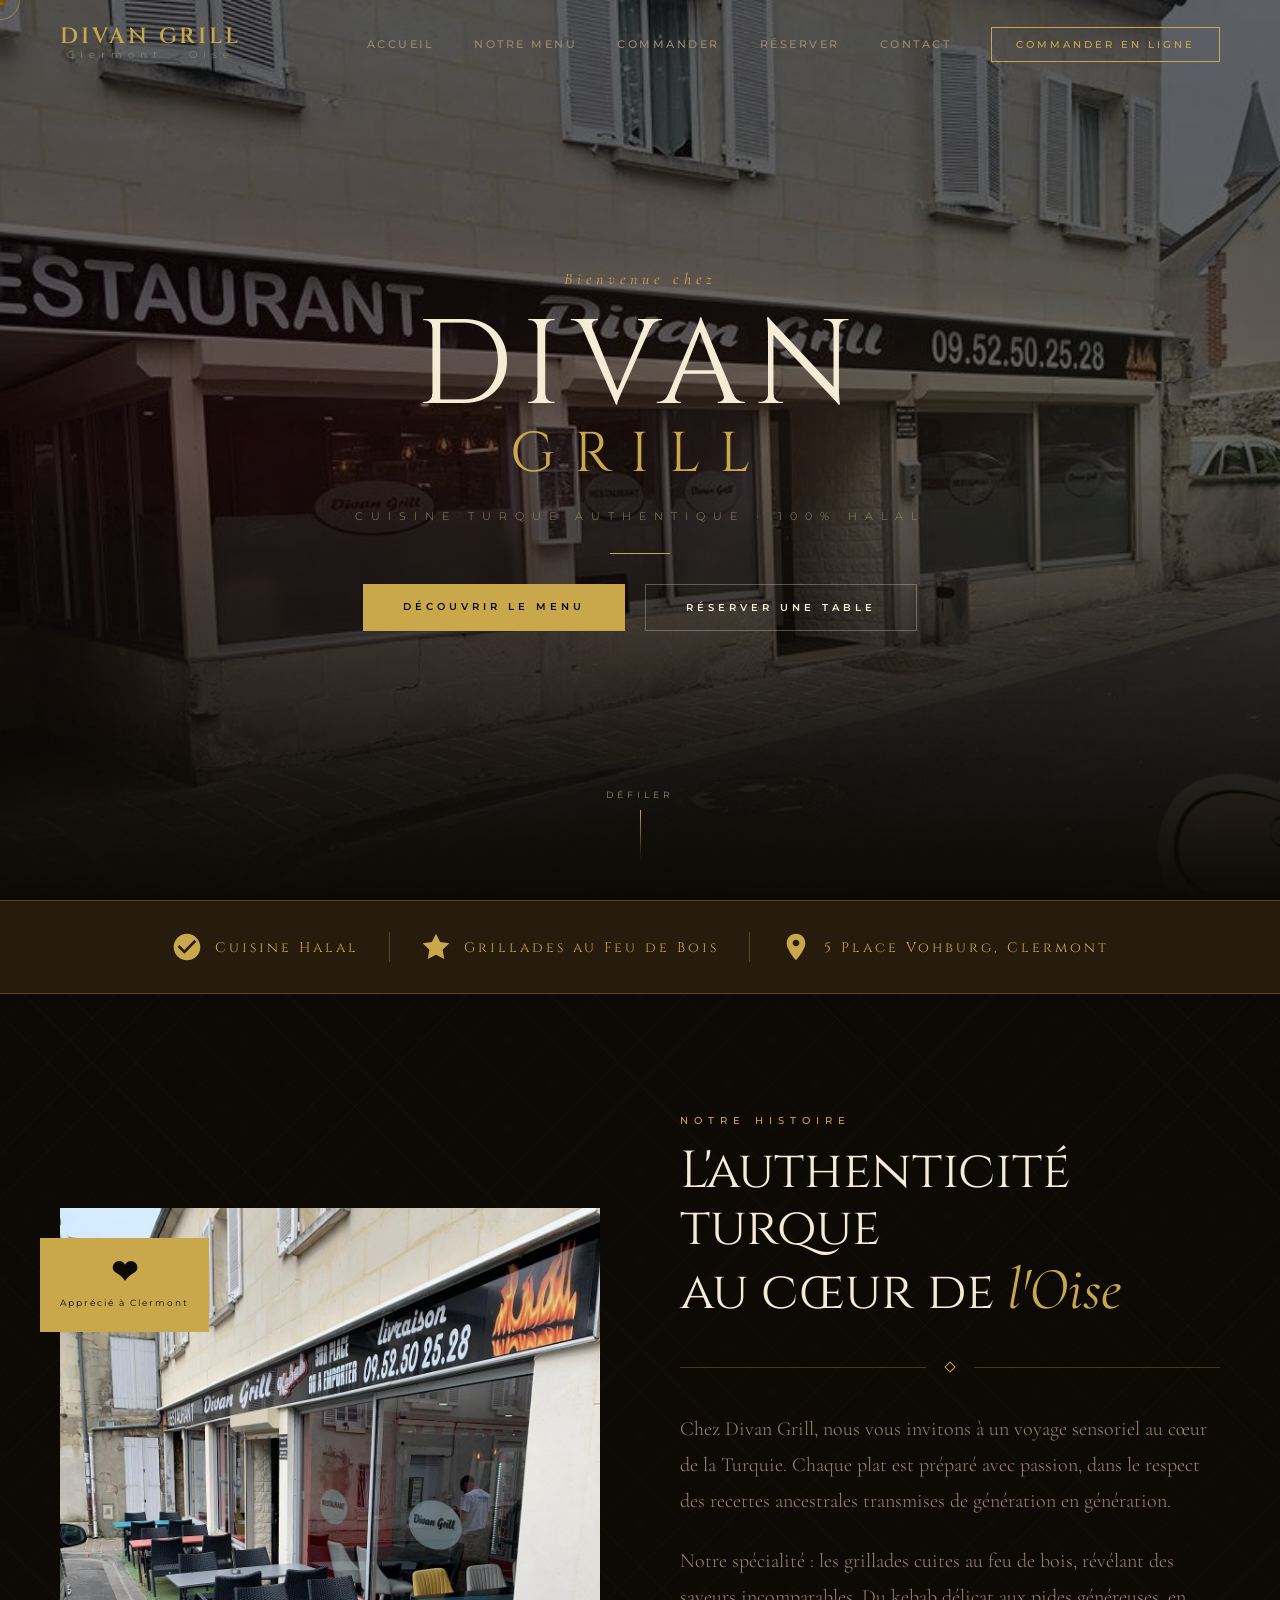
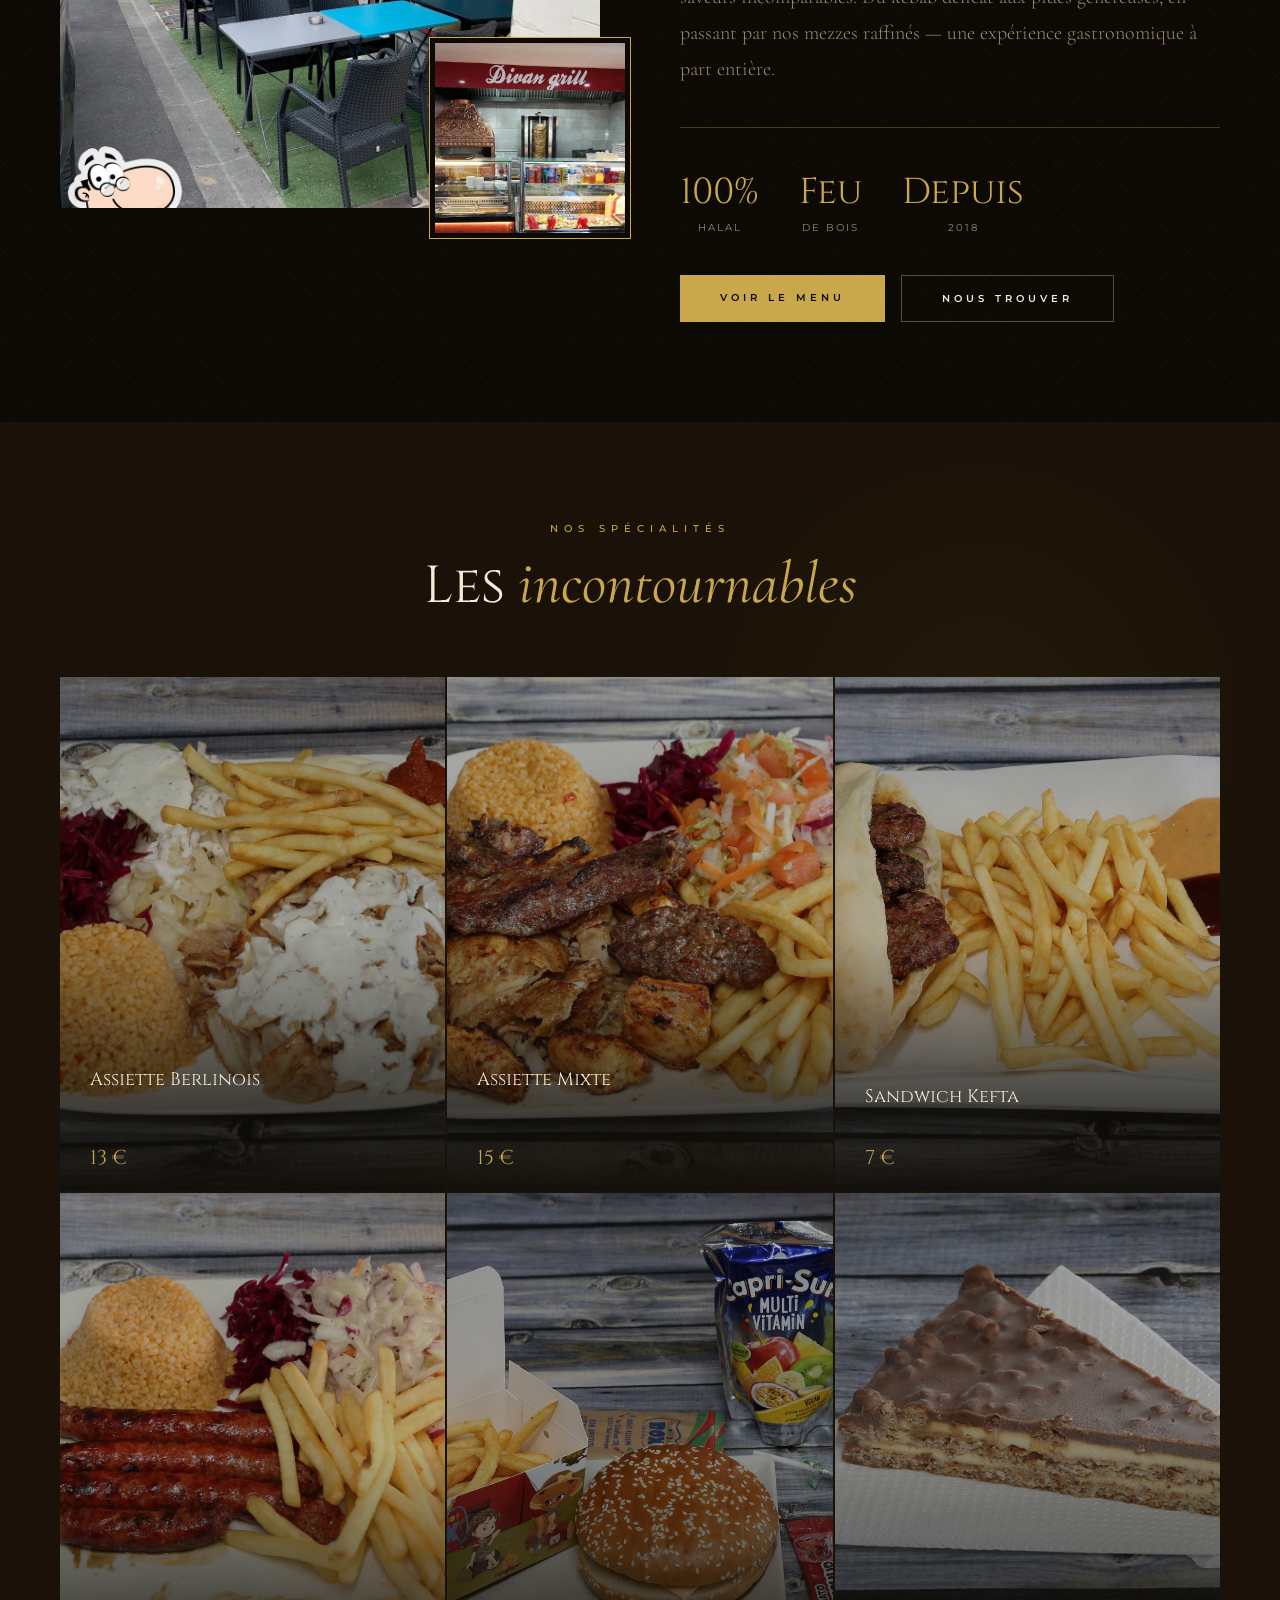
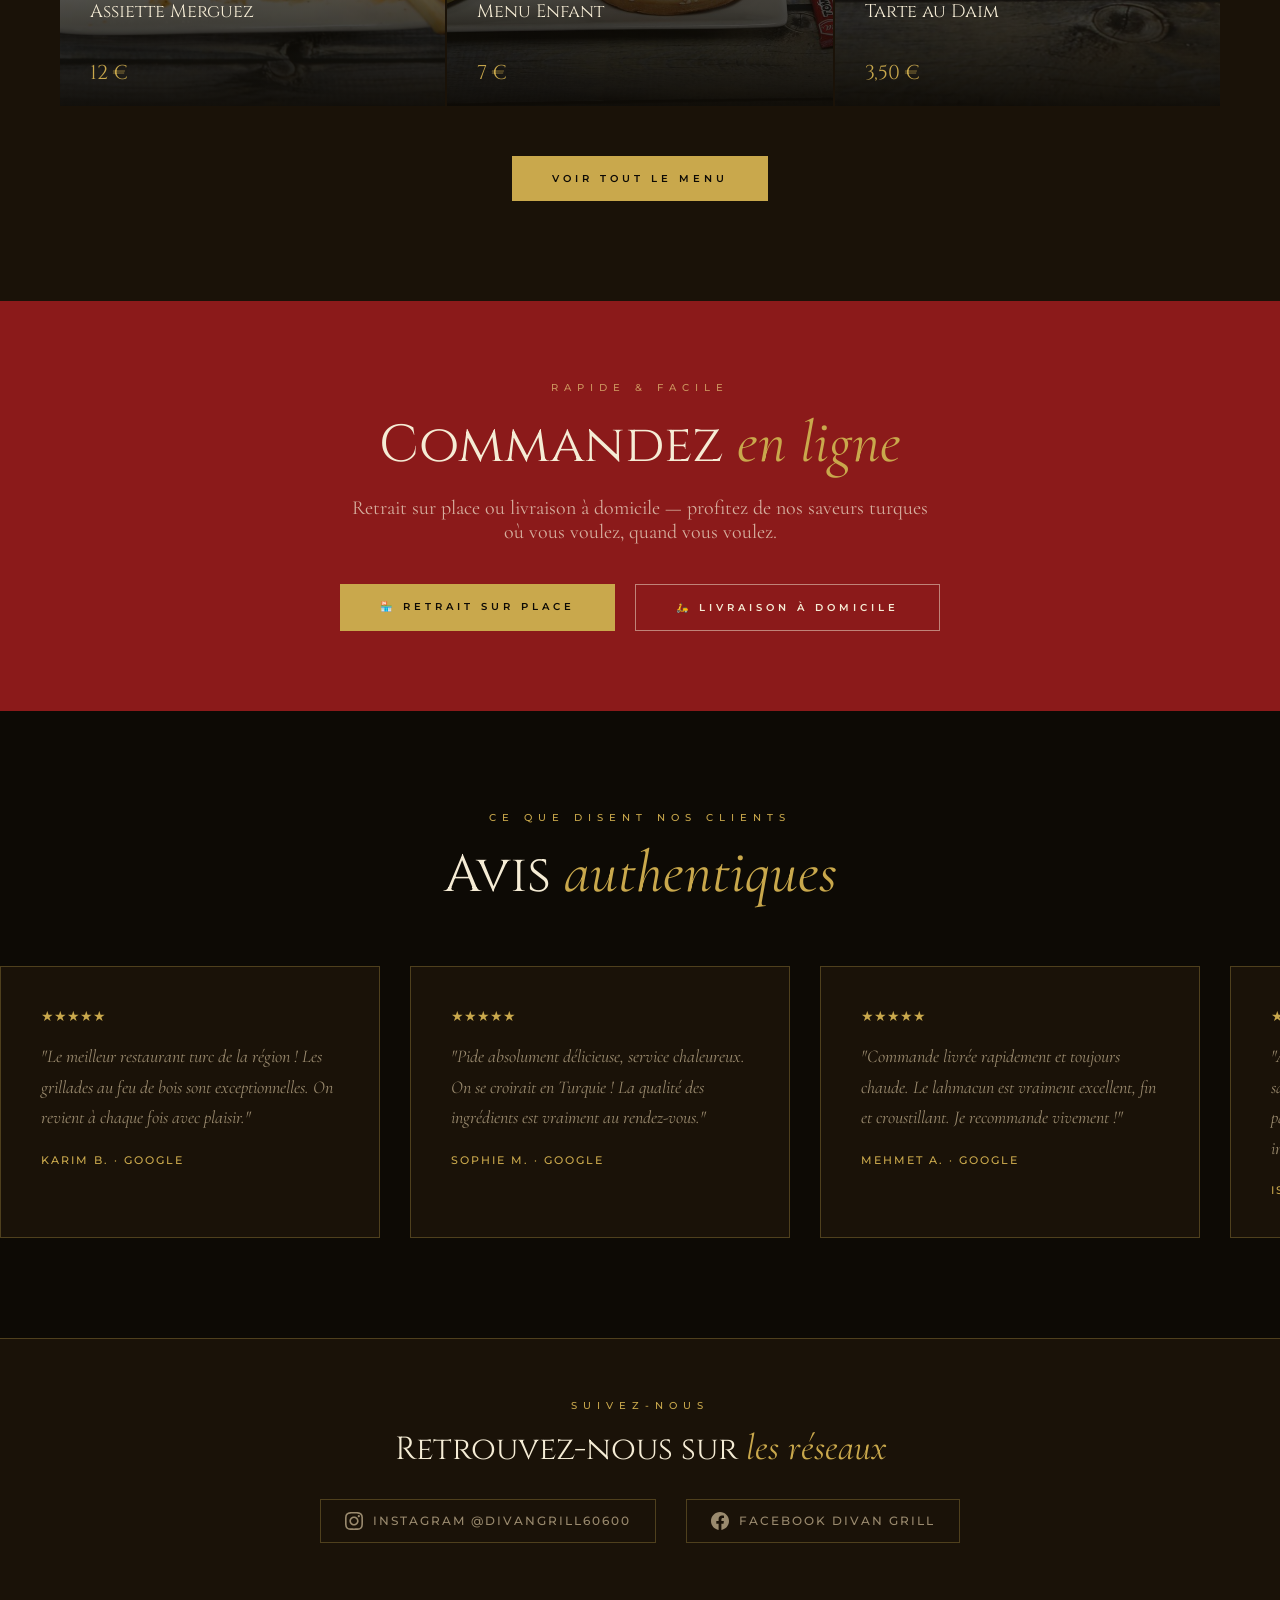
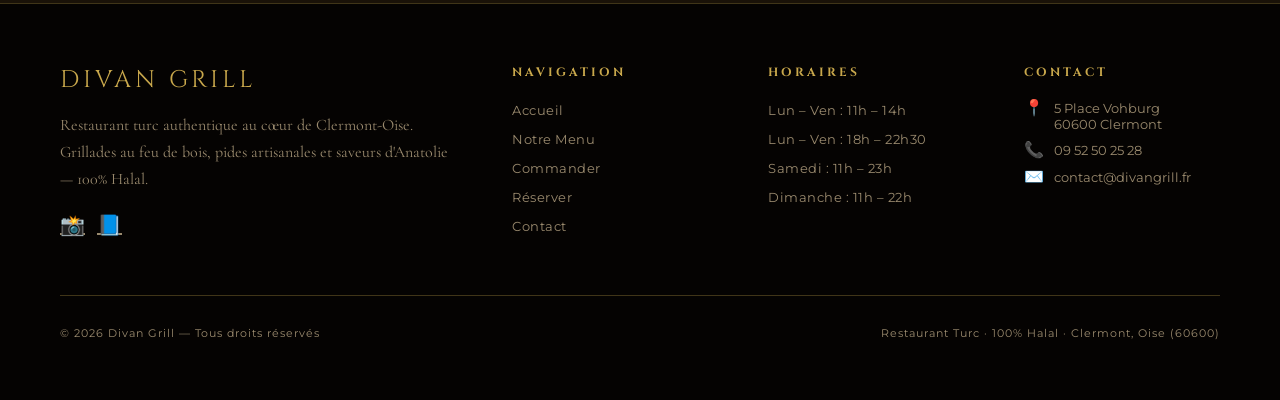
==== index.html @ 0c8ebe2c "Mise a jour site Divan Grill" ====
<!DOCTYPE html>
<html lang="fr">
<head>
  <meta charset="UTF-8">
  <meta name="viewport" content="width=device-width, initial-scale=1.0">
  <title>Divan Grill — Restaurant Turc | Clermont-Oise</title>
  <meta name="description" content="Divan Grill, restaurant turc authentique à Clermont (60600). Grillades au feu de bois, pides, kebabs. Réservation, commande en ligne, livraison et retrait.">
  <link rel="stylesheet" href="css/style.css">
</head>
<body style="overflow:hidden">

<!-- LOADER -->
<div class="loader">
  <div class="loader-logo">DIVAN GRILL</div>
  <div class="loader-line"></div>
</div>

<!-- CURSOR -->
<div class="cursor"></div>
<div class="cursor-follower"></div>

<!-- BACKDROP -->
<div class="overlay-backdrop"></div>

<!-- MOBILE NAV -->
<div class="mobile-nav">
  <button class="mobile-nav-close">✕</button>
  <a href="index.html">Accueil</a>
  <a href="menu.html">Menu</a>
  <a href="commander.html">Commander</a>
  <a href="reservation.html">Réserver</a>
  <a href="contact.html">Contact</a>
</div>

<!-- NAVIGATION -->
<nav>
  <a href="index.html" class="nav-logo">
    DIVAN GRILL
    <span>Clermont · Oise</span>
  </a>
  <ul class="nav-links">
    <li><a href="index.html">Accueil</a></li>
    <li><a href="menu.html">Notre Menu</a></li>
    <li><a href="commander.html">Commander</a></li>
    <li><a href="reservation.html">Réserver</a></li>
    <li><a href="contact.html">Contact</a></li>
    <li><a href="commander.html" class="nav-cta">Commander en ligne</a></li>
  </ul>
  <button class="hamburger" aria-label="Menu">
    <span></span><span></span><span></span>
  </button>
</nav>

<!-- HERO -->
<section class="hero">
  <div class="hero-bg"></div>
  <div class="hero-pattern"></div>
  <div class="hero-overlay"></div>
  
  <div class="hero-content">
    <p class="hero-tagline">Bienvenue chez</p>
    <h1 class="hero-title">
      DIVAN
      <span>GRILL</span>
    </h1>
    <p class="hero-subtitle">Cuisine Turque Authentique · 100% Halal</p>
    <div class="hero-divider"></div>
    <div class="hero-buttons">
      <a href="menu.html" class="btn-primary">Découvrir le menu</a>
      <a href="reservation.html" class="btn-secondary">Réserver une table</a>
    </div>
  </div>
  
  <div class="hero-scroll">
    <span>Défiler</span>
    <div class="scroll-line"></div>
  </div>
</section>

<!-- HALAL BANNER -->
<div class="halal-banner">
  <div class="halal-badge">
    <svg viewBox="0 0 24 24" xmlns="http://www.w3.org/2000/svg">
      <path d="M12 2C6.48 2 2 6.48 2 12s4.48 10 10 10 10-4.48 10-10S17.52 2 12 2zm-2 15l-5-5 1.41-1.41L10 14.17l7.59-7.59L19 8l-9 9z"/>
    </svg>
    Cuisine Halal
  </div>
  <div style="width:1px;height:30px;background:rgba(201,168,76,0.3)"></div>
  <div class="halal-badge">
    <svg viewBox="0 0 24 24"><path d="M12 2l3.09 6.26L22 9.27l-5 4.87 1.18 6.88L12 17.77l-6.18 3.25L7 14.14 2 9.27l6.91-1.01L12 2z"/></svg>
    Grillades au Feu de Bois
  </div>
  <div style="width:1px;height:30px;background:rgba(201,168,76,0.3)"></div>
  <div class="halal-badge">
    <svg viewBox="0 0 24 24"><path d="M12 2C8.13 2 5 5.13 5 9c0 5.25 7 13 7 13s7-7.75 7-13c0-3.87-3.13-7-7-7zm0 9.5c-1.38 0-2.5-1.12-2.5-2.5s1.12-2.5 2.5-2.5 2.5 1.12 2.5 2.5-1.12 2.5-2.5 2.5z"/></svg>
    5 Place Vohburg, Clermont
  </div>
</div>

<!-- ABOUT -->
<section class="pattern-bg" style="padding: 100px 60px;">
  <div class="about-section">
    <div class="about-image-wrap fade-up">
      <img
        src="images/divan-grill-pj2-terrasse-cropped.jpg"
        alt="Terrasse et façade du Divan Grill"
        class="about-img"
      >
      <img
        src="images/divan-grill-pj3-interieur-cropped.jpg"
        alt="Intérieur du Divan Grill"
        class="about-img-accent"
      >
      <div class="about-badge">
        <strong>❤</strong>
        <small>Apprécié à Clermont</small>
      </div>
    </div>
    
    <div class="about-text fade-up">
      <div class="section-label">Notre histoire</div>
      <h2 class="section-title">
        L'authenticité turque<br>au cœur de <em>l'Oise</em>
      </h2>
      
      <div class="divider">
        <div class="divider-line"></div>
        <div class="divider-diamond"></div>
        <div class="divider-line"></div>
      </div>
      
      <p>Chez Divan Grill, nous vous invitons à un voyage sensoriel au cœur de la Turquie. Chaque plat est préparé avec passion, dans le respect des recettes ancestrales transmises de génération en génération.</p>
      
      <p>Notre spécialité : les grillades cuites au feu de bois, révélant des saveurs incomparables. Du kebab délicat aux pides généreuses, en passant par nos mezzes raffinés — une expérience gastronomique à part entière.</p>
      
      <div class="about-stats">
        <div class="stat-item">
          <span class="stat-number">100%</span>
          <span class="stat-label">Halal</span>
        </div>
        <div class="stat-item">
          <span class="stat-number">Feu</span>
          <span class="stat-label">de Bois</span>
        </div>
        <div class="stat-item">
          <span class="stat-number">Depuis</span>
          <span class="stat-label">2018</span>
        </div>
      </div>
      
      <div style="margin-top:40px;display:flex;gap:16px;flex-wrap:wrap;">
        <a href="menu.html" class="btn-primary">Voir le menu</a>
        <a href="contact.html" class="btn-secondary">Nous trouver</a>
      </div>
    </div>
  </div>
</section>

<!-- FEATURED DISHES -->
<section class="featured-section">
  <div class="featured-header fade-up">
    <div class="section-label">Nos spécialités</div>
    <h2 class="section-title">Les <em>incontournables</em></h2>
  </div>
  
    <div class="dishes-grid">
    <div class="dish-card fade-up">
      <img src="images/assiette_berlinois.jpeg" alt="Assiette Berlinois">
      <div class="dish-card-overlay"><div class="dish-card-info">
        <div class="dish-name">Assiette Berlinois</div>
        <div class="dish-desc">Kebab, chou blanc/rouge, concombre, feta, sauce maison, frites, boulgour</div>
        <div class="dish-price">13 €</div>
      </div></div>
    </div>
    <div class="dish-card fade-up">
      <img src="images/assiette_mixte.jpeg" alt="Assiette Mixte">
      <div class="dish-card-overlay"><div class="dish-card-info">
        <div class="dish-name">Assiette Mixte</div>
        <div class="dish-desc">Brochette de poulet, côtelette, kefta, kebab, frites, boulgour, crudités</div>
        <div class="dish-price">15 €</div>
      </div></div>
    </div>
    <div class="dish-card fade-up">
      <img src="images/sandwich_kefta.jpeg" alt="Sandwich Kefta">
      <div class="dish-card-overlay"><div class="dish-card-info">
        <div class="dish-name">Sandwich Kefta</div>
        <div class="dish-desc">Kefta grillée, salade, tomate, oignons</div>
        <div class="dish-price">7 €</div>
      </div></div>
    </div>
    <div class="dish-card fade-up">
      <img src="images/assiette_merguez.jpeg" alt="Assiette Merguez">
      <div class="dish-card-overlay"><div class="dish-card-info">
        <div class="dish-name">Assiette Merguez</div>
        <div class="dish-desc">Merguez grillées, frites, boulgour, crudités</div>
        <div class="dish-price">12 €</div>
      </div></div>
    </div>
    <div class="dish-card fade-up">
      <img src="images/menu_enfant_burger_frite.jpeg" alt="Menu Enfant">
      <div class="dish-card-overlay"><div class="dish-card-info">
        <div class="dish-name">Menu Enfant</div>
        <div class="dish-desc">Burger + frites + Capri-Sun + surprise jouet</div>
        <div class="dish-price">7 €</div>
      </div></div>
    </div>
    <div class="dish-card fade-up">
      <img src="images/dessert_tarte_au_daim.jpeg" alt="Tarte au Daim">
      <div class="dish-card-overlay"><div class="dish-card-info">
        <div class="dish-name">Tarte au Daim</div>
        <div class="dish-desc">Tarte croustillante aux éclats de Daim</div>
        <div class="dish-price">3,50 €</div>
      </div></div>
    </div>
  </div>
  
  <div style="text-align:center;margin-top:50px;" class="fade-up">
    <a href="menu.html" class="btn-primary">Voir tout le menu</a>
  </div>
</section>

<!-- CTA COMMANDER -->
<section class="cta-section">
  <div class="section-label" style="color:rgba(232,200,122,0.7)">Rapide & Facile</div>
  <h2 class="section-title">Commandez <em>en ligne</em></h2>
  <p>Retrait sur place ou livraison à domicile — profitez de nos saveurs turques où vous voulez, quand vous voulez.</p>
  <div style="display:flex;gap:20px;justify-content:center;flex-wrap:wrap;position:relative;">
    <a href="commander.html?type=retrait" class="btn-primary">🏪 Retrait sur place</a>
    <a href="commander.html?type=livraison" class="btn-secondary" style="border-color:rgba(245,236,213,0.5)">🛵 Livraison à domicile</a>
  </div>
</section>

<!-- TESTIMONIALS -->
<section class="testimonials-section">
  <div class="testimonials-header fade-up">
    <div class="section-label">Ce que disent nos clients</div>
    <h2 class="section-title">Avis <em>authentiques</em></h2>
  </div>
  
  <div style="overflow:hidden;margin:0 -60px;">
    <div class="testimonials-track">
      <!-- 8 testimonials + duplicated for infinite loop -->
      <div class="testimonial-card">
        <div class="testimonial-stars">★★★★★</div>
        <p class="testimonial-text">"Le meilleur restaurant turc de la région ! Les grillades au feu de bois sont exceptionnelles. On revient à chaque fois avec plaisir."</p>
        <div class="testimonial-author">Karim B. · Google</div>
      </div>
      <div class="testimonial-card">
        <div class="testimonial-stars">★★★★★</div>
        <p class="testimonial-text">"Pide absolument délicieuse, service chaleureux. On se croirait en Turquie ! La qualité des ingrédients est vraiment au rendez-vous."</p>
        <div class="testimonial-author">Sophie M. · Google</div>
      </div>
      <div class="testimonial-card">
        <div class="testimonial-stars">★★★★★</div>
        <p class="testimonial-text">"Commande livrée rapidement et toujours chaude. Le lahmacun est vraiment excellent, fin et croustillant. Je recommande vivement !"</p>
        <div class="testimonial-author">Mehmet A. · Google</div>
      </div>
      <div class="testimonial-card">
        <div class="testimonial-stars">★★★★★</div>
        <p class="testimonial-text">"Ambiance chaleureuse, équipe souriante et plats savoureux. Le mezze plateau est parfait pour partager en famille. Une adresse incontournable."</p>
        <div class="testimonial-author">Isabelle R. · Google</div>
      </div>
      <div class="testimonial-card">
        <div class="testimonial-stars">★★★★★</div>
        <p class="testimonial-text">"Halal certifié et délicieux. Les brochettes d'agneau fondent en bouche. Le personnel est très professionnel et attentionné."</p>
        <div class="testimonial-author">Yusuf K. · Google</div>
      </div>
      <div class="testimonial-card">
        <div class="testimonial-stars">★★★★★</div>
        <p class="testimonial-text">"La meilleure cuisine turque que j'ai goûtée en dehors d'Istanbul. Les saveurs sont vraiment authentiques. Merci à toute l'équipe !"</p>
        <div class="testimonial-author">Thomas D. · Google</div>
      </div>
      <!-- Duplicate for infinite scroll -->
      <div class="testimonial-card">
        <div class="testimonial-stars">★★★★★</div>
        <p class="testimonial-text">"Le meilleur restaurant turc de la région ! Les grillades au feu de bois sont exceptionnelles. On revient à chaque fois avec plaisir."</p>
        <div class="testimonial-author">Karim B. · Google</div>
      </div>
      <div class="testimonial-card">
        <div class="testimonial-stars">★★★★★</div>
        <p class="testimonial-text">"Pide absolument délicieuse, service chaleureux. On se croirait en Turquie ! La qualité des ingrédients est vraiment au rendez-vous."</p>
        <div class="testimonial-author">Sophie M. · Google</div>
      </div>
      <div class="testimonial-card">
        <div class="testimonial-stars">★★★★★</div>
        <p class="testimonial-text">"Commande livrée rapidement et toujours chaude. Le lahmacun est vraiment excellent, fin et croustillant. Je recommande vivement !"</p>
        <div class="testimonial-author">Mehmet A. · Google</div>
      </div>
      <div class="testimonial-card">
        <div class="testimonial-stars">★★★★★</div>
        <p class="testimonial-text">"Ambiance chaleureuse, équipe souriante et plats savoureux. Le mezze plateau est parfait pour partager en famille. Une adresse incontournable."</p>
        <div class="testimonial-author">Isabelle R. · Google</div>
      </div>
      <div class="testimonial-card">
        <div class="testimonial-stars">★★★★★</div>
        <p class="testimonial-text">"Halal certifié et délicieux. Les brochettes d'agneau fondent en bouche. Le personnel est très professionnel et attentionné."</p>
        <div class="testimonial-author">Yusuf K. · Google</div>
      </div>
      <div class="testimonial-card">
        <div class="testimonial-stars">★★★★★</div>
        <p class="testimonial-text">"La meilleure cuisine turque que j'ai goûtée en dehors d'Istanbul. Les saveurs sont vraiment authentiques. Merci à toute l'équipe !"</p>
        <div class="testimonial-author">Thomas D. · Google</div>
      </div>
    </div>
  </div>
</section>

<!-- SOCIAL SECTION -->
<section class="social-section">
  <div class="section-label">Suivez-nous</div>
  <h2 class="section-title" style="font-size:32px;">Retrouvez-nous sur <em>les réseaux</em></h2>
  <div class="social-links">
    <a href="https://www.instagram.com/divangrill60600/" target="_blank" class="social-link">
      <svg viewBox="0 0 24 24" fill="currentColor"><path d="M12 2.163c3.204 0 3.584.012 4.85.07 3.252.148 4.771 1.691 4.919 4.919.058 1.265.069 1.645.069 4.849 0 3.205-.012 3.584-.069 4.849-.149 3.225-1.664 4.771-4.919 4.919-1.266.058-1.644.07-4.85.07-3.204 0-3.584-.012-4.849-.07-3.26-.149-4.771-1.699-4.919-4.92-.058-1.265-.07-1.644-.07-4.849 0-3.204.013-3.583.07-4.849.149-3.227 1.664-4.771 4.919-4.919 1.266-.057 1.645-.069 4.849-.069zm0-2.163c-3.259 0-3.667.014-4.947.072-4.358.2-6.78 2.618-6.98 6.98-.059 1.281-.073 1.689-.073 4.948 0 3.259.014 3.668.072 4.948.2 4.358 2.618 6.78 6.98 6.98 1.281.058 1.689.072 4.948.072 3.259 0 3.668-.014 4.948-.072 4.354-.2 6.782-2.618 6.979-6.98.059-1.28.073-1.689.073-4.948 0-3.259-.014-3.667-.072-4.947-.196-4.354-2.617-6.78-6.979-6.98-1.281-.059-1.69-.073-4.949-.073zm0 5.838c-3.403 0-6.162 2.759-6.162 6.162s2.759 6.163 6.162 6.163 6.162-2.759 6.162-6.163c0-3.403-2.759-6.162-6.162-6.162zm0 10.162c-2.209 0-4-1.79-4-4 0-2.209 1.791-4 4-4s4 1.791 4 4c0 2.21-1.791 4-4 4zm6.406-11.845c-.796 0-1.441.645-1.441 1.44s.645 1.44 1.441 1.44c.795 0 1.439-.645 1.439-1.44s-.644-1.44-1.439-1.44z"/></svg>
      Instagram @divangrill60600
    </a>
    <a href="https://www.facebook.com/p/Divan-grill-100063733593650/" target="_blank" class="social-link">
      <svg viewBox="0 0 24 24" fill="currentColor"><path d="M24 12.073c0-6.627-5.373-12-12-12s-12 5.373-12 12c0 5.99 4.388 10.954 10.125 11.854v-8.385H7.078v-3.47h3.047V9.43c0-3.007 1.792-4.669 4.533-4.669 1.312 0 2.686.235 2.686.235v2.953H15.83c-1.491 0-1.956.925-1.956 1.874v2.25h3.328l-.532 3.47h-2.796v8.385C19.612 23.027 24 18.062 24 12.073z"/></svg>
      Facebook Divan Grill
    </a>
  </div>
</section>

<!-- FOOTER -->
<footer>
  <div class="footer-grid">
    <div>
      <span class="footer-logo">DIVAN GRILL</span>
      <p class="footer-desc">Restaurant turc authentique au cœur de Clermont-Oise. Grillades au feu de bois, pides artisanales et saveurs d'Anatolie — 100% Halal.</p>
      <div style="display:flex;gap:12px;margin-top:16px;">
        <a href="https://www.instagram.com/divangrill60600/" target="_blank" style="color:var(--text-muted);font-size:20px;transition:color 0.3s;" onmouseover="this.style.color='var(--gold)'" onmouseout="this.style.color='var(--text-muted)'">📸</a>
        <a href="https://www.facebook.com/p/Divan-grill-100063733593650/" target="_blank" style="color:var(--text-muted);font-size:20px;transition:color 0.3s;" onmouseover="this.style.color='var(--gold)'" onmouseout="this.style.color='var(--text-muted)'">📘</a>
      </div>
    </div>
    
    <div class="footer-col">
      <h4>Navigation</h4>
      <ul>
        <li><a href="index.html">Accueil</a></li>
        <li><a href="menu.html">Notre Menu</a></li>
        <li><a href="commander.html">Commander</a></li>
        <li><a href="reservation.html">Réserver</a></li>
        <li><a href="contact.html">Contact</a></li>
      </ul>
    </div>
    
    <div class="footer-col">
      <h4>Horaires</h4>
      <ul>
        <li><a>Lun – Ven : 11h – 14h</a></li>
        <li><a>Lun – Ven : 18h – 22h30</a></li>
        <li><a>Samedi : 11h – 23h</a></li>
        <li><a>Dimanche : 11h – 22h</a></li>
      </ul>
    </div>
    
    <div class="footer-col">
      <h4>Contact</h4>
      <div class="footer-info-item">
        <span>📍</span>
        5 Place Vohburg<br>60600 Clermont
      </div>
      <div class="footer-info-item">
        <span>📞</span>
        <a href="tel:+33952502528" style="color:inherit;text-decoration:none;">09 52 50 25 28</a>
      </div>
      <div class="footer-info-item">
        <span>✉️</span>
        <a href="mailto:contact@divangrill.fr" style="color:inherit;text-decoration:none;">contact@divangrill.fr</a>
      </div>
    </div>
  </div>
  
  <div class="footer-bottom">
    <p>© 2026 Divan Grill — Tous droits réservés</p>
    <p>Restaurant Turc · 100% Halal · Clermont, Oise (60600)</p>
  </div>
</footer>

<script src="js/main.js"></script>
</body>
</html>
---- css/style.css ----
@import url('https://fonts.googleapis.com/css2?family=Cormorant+Garamond:ital,wght@0,300;0,400;0,500;0,600;0,700;1,300;1,400;1,600&family=Cinzel:wght@400;500;600;700&family=Montserrat:wght@300;400;500;600&display=swap');

:root {
  --gold: #C9A84C;
  --gold-light: #E8C87A;
  --gold-dark: #8B6914;
  --dark: #0D0A05;
  --dark-2: #1A1208;
  --dark-3: #261B0C;
  --cream: #F5ECD5;
  --cream-2: #EAD9BB;
  --red-turkish: #8B1A1A;
  --text-light: #F0E6CC;
  --text-muted: #9A8A6E;
  --border-gold: rgba(201, 168, 76, 0.3);
}

*, *::before, *::after {
  margin: 0;
  padding: 0;
  box-sizing: border-box;
}

html {
  scroll-behavior: smooth;
}

body {
  font-family: 'Montserrat', sans-serif;
  background-color: var(--dark);
  color: var(--text-light);
  overflow-x: hidden;
  cursor: none;
}

/* Custom Cursor */
.cursor {
  position: fixed;
  width: 12px;
  height: 12px;
  background: var(--gold);
  border-radius: 50%;
  pointer-events: none;
  z-index: 10000;
  transform: translate(-50%, -50%);
  transition: transform 0.1s ease;
  mix-blend-mode: difference;
}

.cursor-follower {
  position: fixed;
  width: 40px;
  height: 40px;
  border: 1px solid var(--gold);
  border-radius: 50%;
  pointer-events: none;
  z-index: 9999;
  transform: translate(-50%, -50%);
  transition: all 0.15s ease;
  opacity: 0.6;
}

/* Scrollbar */
::-webkit-scrollbar { width: 4px; }
::-webkit-scrollbar-track { background: var(--dark); }
::-webkit-scrollbar-thumb { background: var(--gold-dark); }

/* ============ NAVIGATION ============ */
nav {
  position: fixed;
  top: 0;
  left: 0;
  right: 0;
  z-index: 1000;
  padding: 0 60px;
  height: 85px;
  display: flex;
  align-items: center;
  justify-content: space-between;
  transition: all 0.4s ease;
}

nav.scrolled {
  background: rgba(13, 10, 5, 0.97);
  backdrop-filter: blur(20px);
  border-bottom: 1px solid var(--border-gold);
  height: 65px;
}

.nav-logo {
  font-family: 'Cinzel', serif;
  font-size: 22px;
  font-weight: 600;
  color: var(--gold);
  text-decoration: none;
  letter-spacing: 3px;
  display: flex;
  flex-direction: column;
  align-items: center;
  line-height: 1;
}

.nav-logo span {
  font-size: 10px;
  font-family: 'Montserrat', sans-serif;
  font-weight: 300;
  letter-spacing: 6px;
  color: var(--text-muted);
  margin-top: 2px;
}

.nav-links {
  display: flex;
  align-items: center;
  gap: 40px;
  list-style: none;
}

.nav-links a {
  font-family: 'Montserrat', sans-serif;
  font-size: 11px;
  font-weight: 500;
  letter-spacing: 2.5px;
  text-transform: uppercase;
  color: var(--text-muted);
  text-decoration: none;
  transition: color 0.3s;
  position: relative;
}

.nav-links a::after {
  content: '';
  position: absolute;
  bottom: -4px;
  left: 0;
  width: 0;
  height: 1px;
  background: var(--gold);
  transition: width 0.3s ease;
}

.nav-links a:hover {
  color: var(--gold);
}

.nav-links a:hover::after {
  width: 100%;
}

.nav-cta {
  background: transparent;
  border: 1px solid var(--gold);
  color: var(--gold) !important;
  padding: 10px 24px;
  font-size: 10px !important;
  letter-spacing: 3px !important;
  text-transform: uppercase;
  cursor: pointer;
  transition: all 0.3s ease !important;
  text-decoration: none;
}

.nav-cta:hover {
  background: var(--gold) !important;
  color: var(--dark) !important;
}

.nav-cta::after { display: none !important; }

.hamburger {
  display: none;
  flex-direction: column;
  gap: 5px;
  cursor: pointer;
  background: none;
  border: none;
}

.hamburger span {
  width: 28px;
  height: 1px;
  background: var(--gold);
  transition: all 0.3s;
}

/* ============ HERO ============ */
.hero {
  position: relative;
  height: 100vh;
  display: flex;
  align-items: center;
  justify-content: center;
  overflow: hidden;
}

.hero-bg {
  position: absolute;
  inset: 0;
  background: url('../images/divan-grill-pj1-hero-cropped.jpg') center/cover;
  transform: scale(1.1);
  animation: heroZoom 12s ease-out forwards;
  filter: brightness(0.4) saturate(0.8);
}

.hero-pattern {
  position: absolute;
  inset: 0;
  background-image: 
    radial-gradient(ellipse at 20% 50%, rgba(139, 26, 26, 0.15) 0%, transparent 60%),
    radial-gradient(ellipse at 80% 50%, rgba(201, 168, 76, 0.08) 0%, transparent 60%);
}

.hero-overlay {
  position: absolute;
  inset: 0;
  background: linear-gradient(to bottom, transparent 50%, var(--dark) 100%);
}

@keyframes heroZoom {
  from { transform: scale(1.1); }
  to { transform: scale(1); }
}

.hero-content {
  position: relative;
  text-align: center;
  z-index: 2;
  padding: 0 20px;
}

.hero-tagline {
  font-family: 'Cormorant Garamond', serif;
  font-style: italic;
  font-size: 16px;
  letter-spacing: 5px;
  color: var(--gold);
  margin-bottom: 24px;
  opacity: 0;
  animation: fadeUp 0.8s ease 0.5s forwards;
}

.hero-title {
  font-family: 'Cinzel', serif;
  font-size: clamp(56px, 10vw, 120px);
  font-weight: 400;
  line-height: 0.9;
  color: var(--cream);
  letter-spacing: 10px;
  text-transform: uppercase;
  opacity: 0;
  animation: fadeUp 0.8s ease 0.8s forwards;
}

.hero-title span {
  display: block;
  font-size: clamp(28px, 5vw, 56px);
  color: var(--gold);
  letter-spacing: 20px;
  margin-top: 8px;
  font-weight: 300;
}

.hero-subtitle {
  font-family: 'Montserrat', sans-serif;
  font-size: 11px;
  font-weight: 300;
  letter-spacing: 8px;
  color: var(--text-muted);
  text-transform: uppercase;
  margin-top: 30px;
  opacity: 0;
  animation: fadeUp 0.8s ease 1.1s forwards;
}

.hero-divider {
  width: 60px;
  height: 1px;
  background: var(--gold);
  margin: 30px auto;
  opacity: 0;
  animation: fadeUp 0.8s ease 1.3s forwards;
}

.hero-buttons {
  display: flex;
  gap: 20px;
  justify-content: center;
  flex-wrap: wrap;
  opacity: 0;
  animation: fadeUp 0.8s ease 1.5s forwards;
}

.btn-primary {
  background: var(--gold);
  color: var(--dark);
  padding: 16px 40px;
  font-family: 'Montserrat', sans-serif;
  font-size: 10px;
  font-weight: 600;
  letter-spacing: 4px;
  text-transform: uppercase;
  border: none;
  cursor: pointer;
  transition: all 0.3s ease;
  text-decoration: none;
  display: inline-block;
}

.btn-primary:hover {
  background: var(--gold-light);
  transform: translateY(-2px);
  box-shadow: 0 10px 30px rgba(201, 168, 76, 0.3);
}

.btn-secondary {
  background: transparent;
  color: var(--cream);
  padding: 16px 40px;
  font-family: 'Montserrat', sans-serif;
  font-size: 10px;
  font-weight: 600;
  letter-spacing: 4px;
  text-transform: uppercase;
  border: 1px solid rgba(245, 236, 213, 0.3);
  cursor: pointer;
  transition: all 0.3s ease;
  text-decoration: none;
  display: inline-block;
}

.btn-secondary:hover {
  border-color: var(--gold);
  color: var(--gold);
}

.hero-scroll {
  position: absolute;
  bottom: 40px;
  left: 50%;
  transform: translateX(-50%);
  display: flex;
  flex-direction: column;
  align-items: center;
  gap: 10px;
  z-index: 2;
  opacity: 0;
  animation: fadeIn 1s ease 2s forwards;
}

.hero-scroll span {
  font-size: 9px;
  letter-spacing: 4px;
  color: var(--text-muted);
  text-transform: uppercase;
}

.scroll-line {
  width: 1px;
  height: 50px;
  background: linear-gradient(to bottom, var(--gold), transparent);
  animation: scrollPulse 2s ease-in-out infinite;
}

@keyframes scrollPulse {
  0%, 100% { opacity: 1; transform: scaleY(1); }
  50% { opacity: 0.3; transform: scaleY(0.7); }
}

/* ============ SECTIONS ============ */
section {
  padding: 100px 60px;
}

.section-label {
  font-family: 'Montserrat', sans-serif;
  font-size: 10px;
  font-weight: 500;
  letter-spacing: 6px;
  text-transform: uppercase;
  color: var(--gold);
  margin-bottom: 16px;
}

.section-title {
  font-family: 'Cinzel', serif;
  font-size: clamp(32px, 5vw, 52px);
  font-weight: 400;
  color: var(--cream);
  line-height: 1.1;
}

.section-title em {
  font-family: 'Cormorant Garamond', serif;
  font-style: italic;
  color: var(--gold);
  font-size: 1.15em;
}

/* ============ ABOUT ============ */
.about-section {
  display: grid;
  grid-template-columns: 1fr 1fr;
  gap: 80px;
  align-items: center;
  max-width: 1300px;
  margin: 0 auto;
}

.about-image-wrap {
  position: relative;
}

.about-img {
  width: 100%;
  height: 600px;
  object-fit: cover;
  display: block;
}

.about-img-accent {
  position: absolute;
  width: 200px;
  height: 200px;
  object-fit: cover;
  bottom: -30px;
  right: -30px;
  border: 5px solid var(--dark);
  box-shadow: 0 0 0 1px var(--gold);
}

.about-badge {
  position: absolute;
  top: 30px;
  left: -20px;
  background: var(--gold);
  color: var(--dark);
  padding: 20px;
  text-align: center;
  font-family: 'Cinzel', serif;
}

.about-badge strong {
  display: block;
  font-size: 32px;
  line-height: 1;
}

.about-badge small {
  font-size: 9px;
  letter-spacing: 2px;
  font-family: 'Montserrat', sans-serif;
}

.about-text {
  padding-top: 20px;
}

.about-text p {
  font-family: 'Cormorant Garamond', serif;
  font-size: 20px;
  line-height: 1.8;
  color: var(--text-muted);
  margin: 24px 0;
  font-weight: 300;
}

.about-stats {
  display: flex;
  gap: 40px;
  margin-top: 40px;
  padding-top: 40px;
  border-top: 1px solid var(--border-gold);
}

.stat-item {
  text-align: center;
}

.stat-number {
  font-family: 'Cinzel', serif;
  font-size: 36px;
  color: var(--gold);
  display: block;
}

.stat-label {
  font-size: 10px;
  letter-spacing: 2px;
  color: var(--text-muted);
  text-transform: uppercase;
  margin-top: 4px;
}

/* ============ ORNAMENT ============ */
.ornament {
  text-align: center;
  color: var(--gold);
  opacity: 0.4;
  font-size: 40px;
  margin: 20px 0;
  display: block;
}

.divider {
  display: flex;
  align-items: center;
  gap: 20px;
  margin: 40px 0;
}

.divider-line {
  flex: 1;
  height: 1px;
  background: var(--border-gold);
}

.divider-diamond {
  width: 8px;
  height: 8px;
  border: 1px solid var(--gold);
  transform: rotate(45deg);
}

/* ============ HALAL BANNER ============ */
.halal-banner {
  background: var(--dark-3);
  border-top: 1px solid var(--border-gold);
  border-bottom: 1px solid var(--border-gold);
  text-align: center;
  padding: 30px;
  display: flex;
  align-items: center;
  justify-content: center;
  gap: 30px;
}

.halal-badge {
  display: flex;
  align-items: center;
  gap: 12px;
  font-family: 'Cinzel', serif;
  font-size: 14px;
  letter-spacing: 3px;
  color: var(--gold);
}

.halal-badge svg {
  width: 32px;
  height: 32px;
  fill: var(--gold);
}

/* ============ FEATURED DISHES ============ */
.featured-section {
  background: var(--dark-2);
  position: relative;
  overflow: hidden;
}

.featured-section::before {
  content: '';
  position: absolute;
  top: 0; right: 0;
  width: 600px;
  height: 600px;
  background: radial-gradient(ellipse, rgba(201, 168, 76, 0.05) 0%, transparent 70%);
  pointer-events: none;
}

.featured-header {
  text-align: center;
  max-width: 600px;
  margin: 0 auto 60px;
}

.dishes-grid {
  display: grid;
  grid-template-columns: repeat(3, 1fr);
  gap: 2px;
  max-width: 1300px;
  margin: 0 auto;
}

.dish-card {
  position: relative;
  overflow: hidden;
  aspect-ratio: 3/4;
  cursor: pointer;
  group: hover;
}

.dish-card img {
  width: 100%;
  height: 100%;
  object-fit: cover;
  transition: transform 0.6s ease;
  filter: brightness(0.7) saturate(0.9);
}

.dish-card:hover img {
  transform: scale(1.08);
  filter: brightness(0.5) saturate(0.7);
}

.dish-card-overlay {
  position: absolute;
  inset: 0;
  background: linear-gradient(to top, rgba(13, 10, 5, 0.95) 0%, transparent 50%);
  display: flex;
  flex-direction: column;
  justify-content: flex-end;
  padding: 30px;
  transition: all 0.4s ease;
}

.dish-card-info {
  transform: translateY(10px);
  transition: transform 0.4s ease;
}

.dish-card:hover .dish-card-info {
  transform: translateY(0);
}

.dish-name {
  font-family: 'Cinzel', serif;
  font-size: 18px;
  color: var(--cream);
  margin-bottom: 6px;
}

.dish-desc {
  font-family: 'Cormorant Garamond', serif;
  font-size: 14px;
  color: var(--text-muted);
  margin-bottom: 12px;
  opacity: 0;
  transition: opacity 0.4s ease;
}

.dish-card:hover .dish-desc {
  opacity: 1;
}

.dish-price {
  font-family: 'Cinzel', serif;
  font-size: 20px;
  color: var(--gold);
}

/* ============ CTA SECTION ============ */
.cta-section {
  background: var(--red-turkish);
  position: relative;
  overflow: hidden;
  text-align: center;
  padding: 80px 40px;
}

.cta-section::before {
  content: '';
  position: absolute;
  inset: 0;
  background: url('https://images.unsplash.com/photo-1414235077428-338989a2e8c0?w=1920&q=60') center/cover;
  opacity: 0.12;
}

.cta-section .section-title {
  position: relative;
}

.cta-section p {
  font-family: 'Cormorant Garamond', serif;
  font-size: 20px;
  color: rgba(245, 236, 213, 0.7);
  margin: 20px auto 40px;
  max-width: 600px;
  position: relative;
}

/* ============ TESTIMONIALS ============ */
.testimonials-section {
  background: var(--dark);
  overflow: hidden;
}

.testimonials-header {
  text-align: center;
  margin-bottom: 60px;
}

.testimonials-track {
  display: flex;
  gap: 30px;
  animation: scrollTestimonials 30s linear infinite;
  width: max-content;
}

.testimonials-track:hover {
  animation-play-state: paused;
}

@keyframes scrollTestimonials {
  from { transform: translateX(0); }
  to { transform: translateX(-50%); }
}

.testimonial-card {
  background: var(--dark-2);
  border: 1px solid var(--border-gold);
  padding: 40px;
  width: 380px;
  flex-shrink: 0;
}

.testimonial-stars {
  color: var(--gold);
  font-size: 14px;
  margin-bottom: 16px;
}

.testimonial-text {
  font-family: 'Cormorant Garamond', serif;
  font-size: 18px;
  font-style: italic;
  line-height: 1.7;
  color: var(--text-muted);
  margin-bottom: 20px;
}

.testimonial-author {
  font-size: 11px;
  letter-spacing: 2px;
  color: var(--gold);
  text-transform: uppercase;
  font-weight: 500;
}

/* ============ SOCIAL SECTION ============ */
.social-section {
  padding: 60px;
  text-align: center;
  background: var(--dark-2);
  border-top: 1px solid var(--border-gold);
}

.social-links {
  display: flex;
  justify-content: center;
  gap: 30px;
  margin-top: 30px;
}

.social-link {
  display: flex;
  align-items: center;
  gap: 10px;
  color: var(--text-muted);
  text-decoration: none;
  font-size: 12px;
  letter-spacing: 2px;
  text-transform: uppercase;
  font-weight: 500;
  transition: color 0.3s;
  padding: 12px 24px;
  border: 1px solid var(--border-gold);
}

.social-link:hover {
  color: var(--gold);
  border-color: var(--gold);
}

.social-link svg {
  width: 18px;
  height: 18px;
}

/* ============ FOOTER ============ */
footer {
  background: #050302;
  padding: 60px;
  border-top: 1px solid var(--border-gold);
}

.footer-grid {
  display: grid;
  grid-template-columns: 2fr 1fr 1fr 1fr;
  gap: 60px;
  max-width: 1300px;
  margin: 0 auto 50px;
}

.footer-logo {
  font-family: 'Cinzel', serif;
  font-size: 24px;
  color: var(--gold);
  letter-spacing: 4px;
  margin-bottom: 16px;
  display: block;
}

.footer-desc {
  font-family: 'Cormorant Garamond', serif;
  font-size: 16px;
  color: var(--text-muted);
  line-height: 1.7;
  margin-bottom: 20px;
}

.footer-col h4 {
  font-family: 'Cinzel', serif;
  font-size: 12px;
  letter-spacing: 3px;
  color: var(--gold);
  margin-bottom: 20px;
  text-transform: uppercase;
}

.footer-col ul {
  list-style: none;
}

.footer-col ul li {
  margin-bottom: 10px;
}

.footer-col ul li a {
  font-size: 13px;
  color: var(--text-muted);
  text-decoration: none;
  transition: color 0.3s;
  letter-spacing: 0.5px;
}

.footer-col ul li a:hover {
  color: var(--gold);
}

.footer-info-item {
  font-size: 13px;
  color: var(--text-muted);
  margin-bottom: 10px;
  display: flex;
  gap: 10px;
  align-items: flex-start;
}

.footer-info-item span {
  color: var(--gold);
  font-size: 16px;
  margin-top: -2px;
}

.footer-bottom {
  border-top: 1px solid var(--border-gold);
  padding-top: 30px;
  display: flex;
  justify-content: space-between;
  align-items: center;
  max-width: 1300px;
  margin: 0 auto;
}

.footer-bottom p {
  font-size: 11px;
  color: var(--text-muted);
  letter-spacing: 1px;
}

/* ============ PAGE HERO ============ */
.page-hero {
  height: 45vh;
  display: flex;
  align-items: center;
  justify-content: center;
  position: relative;
  overflow: hidden;
}

.page-hero-bg {
  position: absolute;
  inset: 0;
  background-size: cover;
  background-position: center;
  filter: brightness(0.3) saturate(0.7);
}

.page-hero-content {
  position: relative;
  text-align: center;
  z-index: 2;
}

.page-hero-content h1 {
  font-family: 'Cinzel', serif;
  font-size: clamp(40px, 6vw, 72px);
  font-weight: 400;
  color: var(--cream);
  letter-spacing: 8px;
}

.breadcrumb {
  display: flex;
  align-items: center;
  justify-content: center;
  gap: 10px;
  margin-top: 16px;
  font-size: 11px;
  letter-spacing: 2px;
  color: var(--text-muted);
}

.breadcrumb a {
  color: var(--gold);
  text-decoration: none;
}

/* ============ MENU PAGE ============ */
.menu-page-section {
  max-width: 1300px;
  margin: 0 auto;
  padding: 80px 60px;
}

.menu-tabs {
  display: flex;
  gap: 2px;
  margin-bottom: 60px;
  overflow-x: auto;
  padding-bottom: 2px;
}

.menu-tab {
  background: var(--dark-2);
  border: 1px solid var(--border-gold);
  color: var(--text-muted);
  padding: 14px 28px;
  font-family: 'Montserrat', sans-serif;
  font-size: 10px;
  font-weight: 600;
  letter-spacing: 3px;
  text-transform: uppercase;
  cursor: pointer;
  transition: all 0.3s;
  white-space: nowrap;
  flex-shrink: 0;
}

.menu-tab.active, .menu-tab:hover {
  background: var(--gold);
  color: var(--dark);
  border-color: var(--gold);
}

.menu-category {
  display: none;
}

.menu-category.active {
  display: block;
  animation: fadeIn 0.4s ease;
}

.menu-category-title {
  font-family: 'Cormorant Garamond', serif;
  font-size: 36px;
  font-style: italic;
  color: var(--gold);
  margin-bottom: 8px;
}

.menu-category-subtitle {
  font-size: 11px;
  letter-spacing: 3px;
  color: var(--text-muted);
  text-transform: uppercase;
  margin-bottom: 40px;
}

.menu-items-grid {
  display: grid;
  grid-template-columns: 1fr 1fr;
  gap: 2px;
}

.menu-item {
  background: var(--dark-2);
  padding: 28px;
  border: 1px solid transparent;
  transition: all 0.3s;
  display: flex;
  gap: 20px;
  align-items: flex-start;
  cursor: pointer;
}

.menu-item:hover {
  border-color: var(--border-gold);
  background: var(--dark-3);
}

.menu-item-img {
  width: 90px;
  height: 90px;
  object-fit: cover;
  flex-shrink: 0;
}

.menu-item-content {
  flex: 1;
}

.menu-item-name {
  font-family: 'Cinzel', serif;
  font-size: 15px;
  color: var(--cream);
  margin-bottom: 6px;
}

.menu-item-desc {
  font-family: 'Cormorant Garamond', serif;
  font-size: 14px;
  color: var(--text-muted);
  line-height: 1.5;
  margin-bottom: 10px;
}

.menu-item-footer {
  display: flex;
  align-items: center;
  justify-content: space-between;
}

.menu-item-price {
  font-family: 'Cinzel', serif;
  font-size: 18px;
  color: var(--gold);
}

.add-to-cart {
  background: var(--gold);
  color: var(--dark);
  border: none;
  width: 32px;
  height: 32px;
  font-size: 20px;
  cursor: pointer;
  transition: all 0.3s;
  display: flex;
  align-items: center;
  justify-content: center;
  font-weight: 300;
}

.add-to-cart:hover {
  background: var(--gold-light);
  transform: scale(1.1);
}

.menu-tag {
  display: inline-block;
  background: var(--red-turkish);
  color: white;
  font-size: 8px;
  letter-spacing: 2px;
  padding: 3px 8px;
  text-transform: uppercase;
  margin-left: 10px;
  vertical-align: middle;
}

/* ============ RESERVATION PAGE ============ */
.reservation-section {
  max-width: 900px;
  margin: 0 auto;
  padding: 80px 60px;
}

.reservation-grid {
  display: grid;
  grid-template-columns: 1fr 1.5fr;
  gap: 60px;
}

.reservation-info h3 {
  font-family: 'Cinzel', serif;
  font-size: 24px;
  color: var(--cream);
  margin-bottom: 20px;
}

.reservation-info p {
  font-family: 'Cormorant Garamond', serif;
  font-size: 17px;
  color: var(--text-muted);
  line-height: 1.7;
  margin-bottom: 16px;
}

.info-block {
  background: var(--dark-2);
  border-left: 2px solid var(--gold);
  padding: 20px 24px;
  margin: 20px 0;
}

.info-block h4 {
  font-family: 'Cinzel', serif;
  font-size: 12px;
  letter-spacing: 2px;
  color: var(--gold);
  margin-bottom: 8px;
}

.info-block p {
  font-size: 13px;
  color: var(--text-muted);
  margin: 0;
  font-family: 'Montserrat', sans-serif;
}

/* ============ FORM ============ */
.form-group {
  margin-bottom: 24px;
}

.form-group label {
  display: block;
  font-size: 10px;
  letter-spacing: 3px;
  text-transform: uppercase;
  color: var(--text-muted);
  margin-bottom: 8px;
  font-weight: 500;
}

.form-control {
  width: 100%;
  background: var(--dark-2);
  border: 1px solid var(--border-gold);
  color: var(--cream);
  padding: 14px 18px;
  font-family: 'Montserrat', sans-serif;
  font-size: 13px;
  outline: none;
  transition: border-color 0.3s;
  -webkit-appearance: none;
}

.form-control:focus {
  border-color: var(--gold);
}

.form-control option {
  background: var(--dark-2);
}

.form-row {
  display: grid;
  grid-template-columns: 1fr 1fr;
  gap: 20px;
}

.form-check {
  display: flex;
  gap: 12px;
  align-items: flex-start;
  margin-bottom: 16px;
}

.form-check input[type="radio"],
.form-check input[type="checkbox"] {
  width: 18px;
  height: 18px;
  accent-color: var(--gold);
  flex-shrink: 0;
  margin-top: 2px;
}

.form-check label {
  font-size: 13px;
  color: var(--text-muted);
  cursor: pointer;
}

.form-success {
  display: none;
  background: var(--dark-2);
  border: 1px solid var(--gold);
  padding: 30px;
  text-align: center;
  margin-top: 20px;
}

.form-success .success-icon {
  font-size: 40px;
  color: var(--gold);
  display: block;
  margin-bottom: 12px;
}

.form-success h3 {
  font-family: 'Cinzel', serif;
  color: var(--cream);
  margin-bottom: 8px;
}

.form-success p {
  font-family: 'Cormorant Garamond', serif;
  font-size: 17px;
  color: var(--text-muted);
}

/* ============ ORDER PAGE ============ */
.order-layout {
  display: grid;
  grid-template-columns: 1fr 380px;
  gap: 40px;
  max-width: 1300px;
  margin: 0 auto;
  padding: 80px 60px;
  align-items: start;
}

.order-type-toggle {
  display: flex;
  gap: 2px;
  margin-bottom: 40px;
}

.order-type-btn {
  flex: 1;
  padding: 16px;
  background: var(--dark-2);
  border: 1px solid var(--border-gold);
  color: var(--text-muted);
  font-family: 'Montserrat', sans-serif;
  font-size: 11px;
  font-weight: 600;
  letter-spacing: 3px;
  text-transform: uppercase;
  cursor: pointer;
  transition: all 0.3s;
}

.order-type-btn.active {
  background: var(--gold);
  color: var(--dark);
  border-color: var(--gold);
}

.cart-panel {
  background: var(--dark-2);
  border: 1px solid var(--border-gold);
  position: sticky;
  top: 100px;
}

.cart-header {
  background: var(--dark-3);
  padding: 20px 24px;
  border-bottom: 1px solid var(--border-gold);
}

.cart-header h3 {
  font-family: 'Cinzel', serif;
  font-size: 16px;
  color: var(--gold);
  letter-spacing: 2px;
}

.cart-items {
  padding: 20px 24px;
  min-height: 200px;
}

.cart-empty {
  text-align: center;
  padding: 40px 0;
  color: var(--text-muted);
  font-family: 'Cormorant Garamond', serif;
  font-size: 16px;
}

.cart-item {
  display: flex;
  justify-content: space-between;
  align-items: center;
  padding: 12px 0;
  border-bottom: 1px solid var(--border-gold);
  font-size: 13px;
}

.cart-item-name {
  color: var(--cream);
  flex: 1;
}

.cart-item-qty {
  display: flex;
  align-items: center;
  gap: 10px;
  color: var(--text-muted);
}

.qty-btn {
  background: none;
  border: 1px solid var(--border-gold);
  color: var(--gold);
  width: 24px;
  height: 24px;
  cursor: pointer;
  font-size: 14px;
  display: flex;
  align-items: center;
  justify-content: center;
  transition: all 0.2s;
}

.qty-btn:hover {
  background: var(--gold);
  color: var(--dark);
}

.cart-item-price {
  color: var(--gold);
  font-family: 'Cinzel', serif;
  min-width: 60px;
  text-align: right;
}

.cart-total {
  padding: 20px 24px;
  border-top: 1px solid var(--border-gold);
}

.cart-total-row {
  display: flex;
  justify-content: space-between;
  font-size: 13px;
  color: var(--text-muted);
  margin-bottom: 8px;
}

.cart-total-row.grand {
  font-family: 'Cinzel', serif;
  font-size: 18px;
  color: var(--gold);
  padding-top: 12px;
  border-top: 1px solid var(--border-gold);
  margin-top: 8px;
}

.cart-checkout-btn {
  width: 100%;
  background: var(--gold);
  color: var(--dark);
  border: none;
  padding: 18px;
  font-family: 'Montserrat', sans-serif;
  font-size: 11px;
  font-weight: 700;
  letter-spacing: 3px;
  text-transform: uppercase;
  cursor: pointer;
  transition: all 0.3s;
  margin-top: 20px;
}

.cart-checkout-btn:hover {
  background: var(--gold-light);
}

/* ============ ORDER TYPE SECTION ============ */
.delivery-info {
  background: var(--dark-2);
  border: 1px solid var(--border-gold);
  padding: 24px;
  margin-bottom: 30px;
}

.delivery-info h4 {
  font-family: 'Cinzel', serif;
  font-size: 13px;
  letter-spacing: 2px;
  color: var(--gold);
  margin-bottom: 16px;
}

/* ============ ANIMATIONS ============ */
@keyframes fadeUp {
  from { opacity: 0; transform: translateY(30px); }
  to { opacity: 1; transform: translateY(0); }
}

@keyframes fadeIn {
  from { opacity: 0; }
  to { opacity: 1; }
}

.fade-up {
  opacity: 1;
  transform: translateY(0);
  transition: opacity 0.6s ease, transform 0.6s ease;
}

/* No-photo placeholder */
.no-photo-box {
  width: 100%;
  height: 160px;
  background: #1a1a1a;
  display: flex;
  flex-direction: column;
  align-items: center;
  justify-content: center;
  gap: 8px;
  border-bottom: 1px solid #2a2a2a;
}
.no-photo-box span { font-size: 32px; opacity: 0.3; }
.no-photo-box p { color: #555; font-size: 11px; letter-spacing: 0.05em; margin: 0; }

/* ============ MOBILE MENU ============ */
.mobile-nav {
  position: fixed;
  top: 0;
  right: -100%;
  width: 300px;
  height: 100vh;
  background: rgba(13, 10, 5, 0.99);
  backdrop-filter: blur(20px);
  z-index: 2000;
  padding: 100px 40px;
  border-left: 1px solid var(--border-gold);
  transition: right 0.4s ease;
  display: flex;
  flex-direction: column;
  gap: 30px;
}

.mobile-nav.open {
  right: 0;
}

.mobile-nav a {
  font-family: 'Cinzel', serif;
  font-size: 20px;
  color: var(--cream);
  text-decoration: none;
  letter-spacing: 3px;
  transition: color 0.3s;
}

.mobile-nav a:hover {
  color: var(--gold);
}

.mobile-nav-close {
  position: absolute;
  top: 30px;
  right: 30px;
  background: none;
  border: none;
  color: var(--gold);
  font-size: 28px;
  cursor: pointer;
}

.overlay-backdrop {
  position: fixed;
  inset: 0;
  background: rgba(0,0,0,0.7);
  z-index: 1999;
  opacity: 0;
  pointer-events: none;
  transition: opacity 0.4s;
}

.overlay-backdrop.visible {
  opacity: 1;
  pointer-events: all;
}

/* ============ NOTIFICATION ============ */
.notification {
  position: fixed;
  bottom: 30px;
  right: 30px;
  background: var(--dark-2);
  border: 1px solid var(--gold);
  padding: 16px 24px;
  z-index: 9998;
  transform: translateY(100px);
  opacity: 0;
  transition: all 0.4s ease;
  font-size: 13px;
  color: var(--cream);
  max-width: 300px;
}

.notification.show {
  transform: translateY(0);
  opacity: 1;
}

.notification strong {
  color: var(--gold);
  display: block;
  margin-bottom: 4px;
  font-family: 'Cinzel', serif;
  letter-spacing: 1px;
  font-size: 12px;
}

/* ============ RESPONSIVE ============ */
@media (max-width: 1024px) {
  nav { padding: 0 30px; }
  section { padding: 80px 30px; }
  
  .about-section { grid-template-columns: 1fr; gap: 40px; }
  .about-img { height: 400px; }
  .about-img-accent { display: none; }
  .about-badge { left: 20px; }
  
  .dishes-grid { grid-template-columns: 1fr 1fr; }
  .footer-grid { grid-template-columns: 1fr 1fr; gap: 30px; }
  .order-layout { grid-template-columns: 1fr; }
  .cart-panel { position: static; }
  .reservation-grid { grid-template-columns: 1fr; }
  .menu-items-grid { grid-template-columns: 1fr; }
}

@media (max-width: 768px) {
  .nav-links { display: none; }
  .hamburger { display: flex; }
  nav { padding: 0 20px; }
  section { padding: 60px 20px; }
  .hero-title { letter-spacing: 4px; }
  .dishes-grid { grid-template-columns: 1fr; }
  .about-stats { flex-wrap: wrap; gap: 20px; }
  .footer-grid { grid-template-columns: 1fr; }
  .footer-bottom { flex-direction: column; gap: 10px; text-align: center; }
  .form-row { grid-template-columns: 1fr; }
  .menu-page-section, .reservation-section, .order-layout { padding: 60px 20px; }
  .halal-banner { flex-wrap: wrap; }
}

/* Turkish geometric pattern overlay */
.pattern-bg {
  position: relative;
}

.pattern-bg::after {
  content: '';
  position: absolute;
  inset: 0;
  background-image: 
    repeating-linear-gradient(45deg, transparent, transparent 30px, rgba(201, 168, 76, 0.015) 30px, rgba(201, 168, 76, 0.015) 31px),
    repeating-linear-gradient(-45deg, transparent, transparent 30px, rgba(201, 168, 76, 0.015) 30px, rgba(201, 168, 76, 0.015) 31px);
  pointer-events: none;
}

/* Loading screen */
.loader {
  position: fixed;
  inset: 0;
  background: var(--dark);
  z-index: 99999;
  display: flex;
  flex-direction: column;
  align-items: center;
  justify-content: center;
  gap: 20px;
  transition: opacity 0.8s ease, transform 0.8s ease;
}

.loader.hidden {
  opacity: 0;
  pointer-events: none;
}

.loader-logo {
  font-family: 'Cinzel', serif;
  font-size: 36px;
  color: var(--gold);
  letter-spacing: 8px;
  animation: pulse 1.5s ease-in-out infinite;
}

.loader-line {
  width: 0;
  height: 1px;
  background: var(--gold);
  animation: loadLine 1.5s ease forwards 0.3s;
}

@keyframes loadLine {
  to { width: 200px; }
}

@keyframes pulse {
  0%, 100% { opacity: 1; }
  50% { opacity: 0.4; }
}
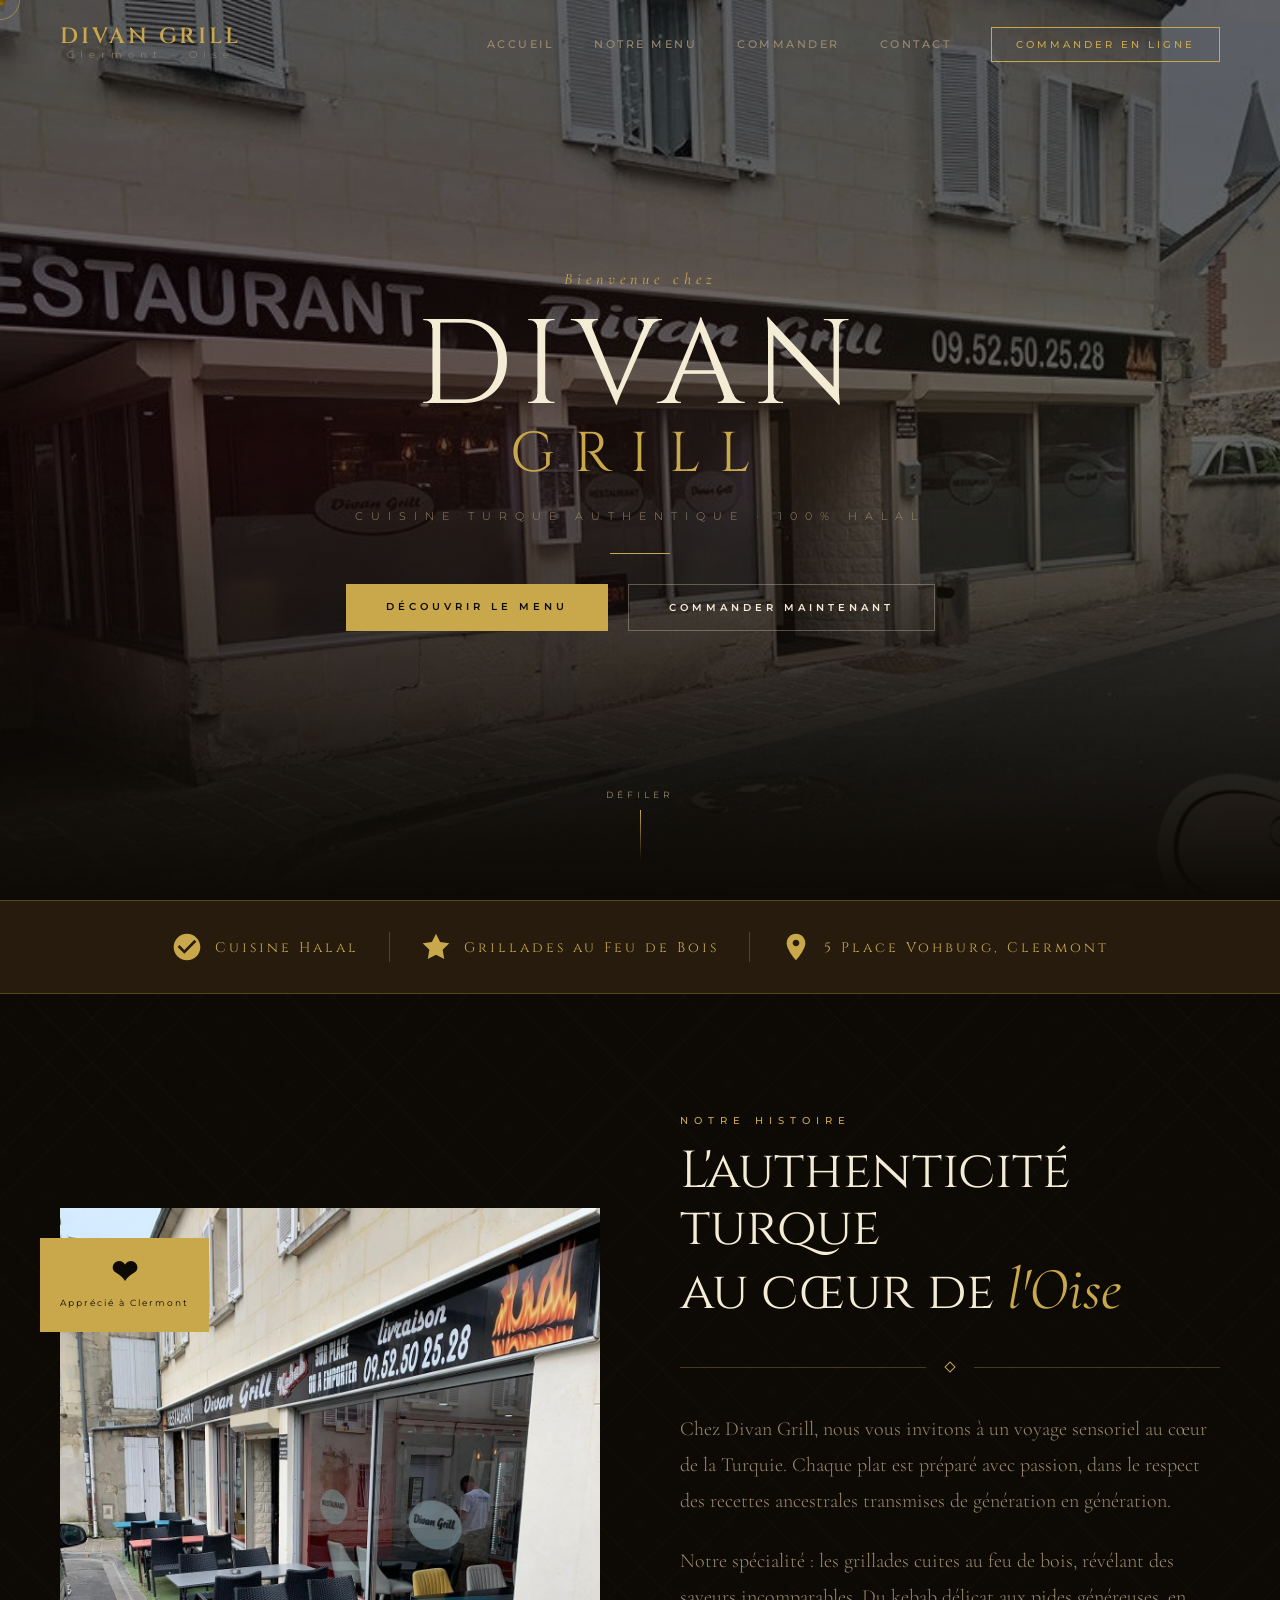
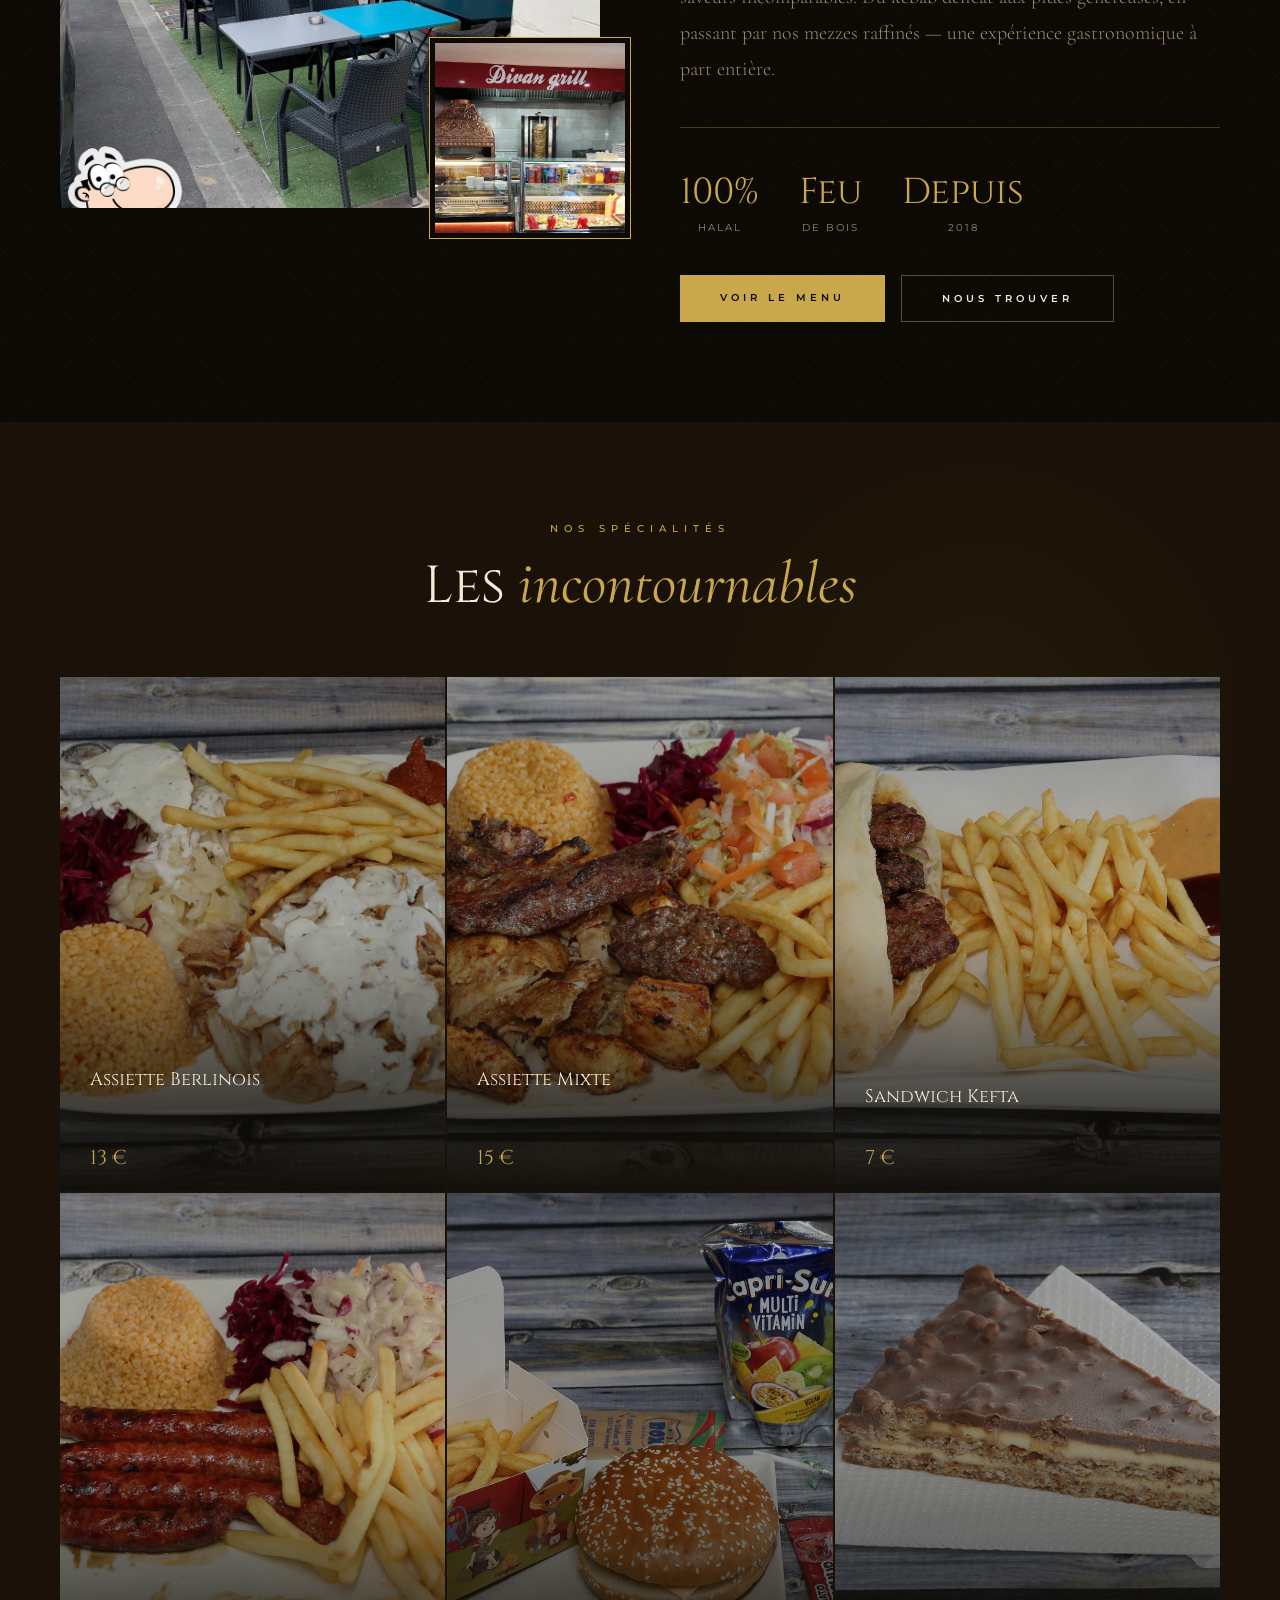
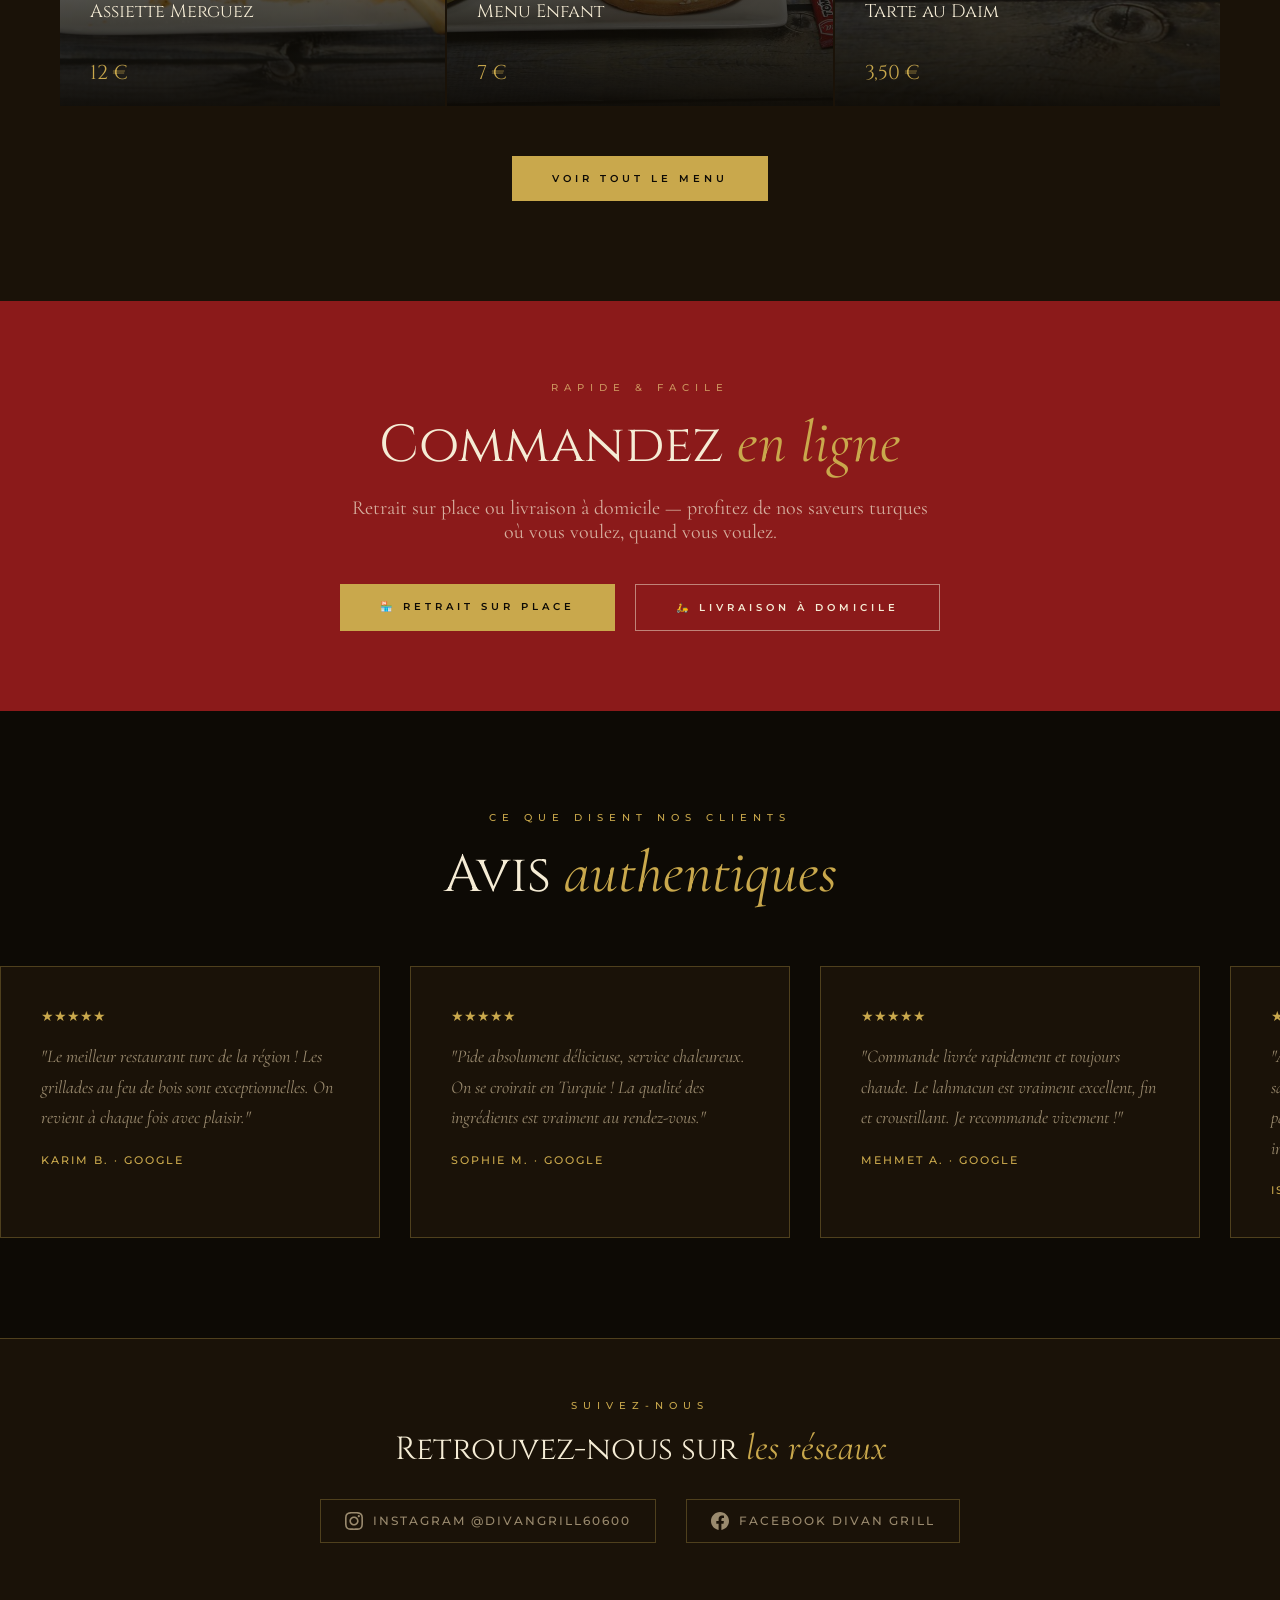
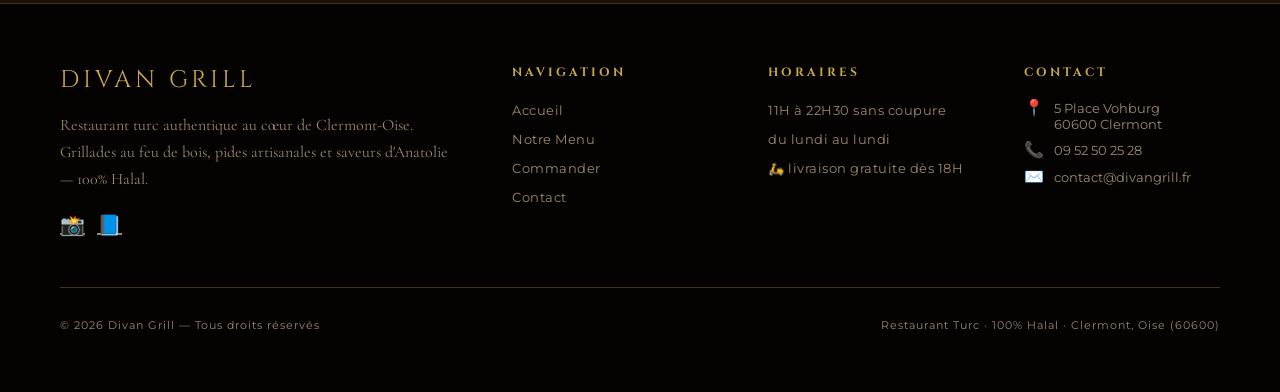
==== commit 73a4e796: "Remove duplicate contact links in footers" ====
--- a/index.html
+++ b/index.html
@@ -4,7 +4,7 @@
   <meta charset="UTF-8">
   <meta name="viewport" content="width=device-width, initial-scale=1.0">
   <title>Divan Grill — Restaurant Turc | Clermont-Oise</title>
-  <meta name="description" content="Divan Grill, restaurant turc authentique à Clermont (60600). Grillades au feu de bois, pides, kebabs. Réservation, commande en ligne, livraison et retrait.">
+  <meta name="description" content="Divan Grill, restaurant turc authentique à Clermont (60600). Grillades au feu de bois, pides, kebabs. Commande en ligne, livraison et retrait.">
   <link rel="stylesheet" href="css/style.css">
 </head>
 <body style="overflow:hidden">
@@ -28,7 +28,6 @@
   <a href="index.html">Accueil</a>
   <a href="menu.html">Menu</a>
   <a href="commander.html">Commander</a>
-  <a href="reservation.html">Réserver</a>
   <a href="contact.html">Contact</a>
 </div>
 
@@ -42,7 +41,6 @@
     <li><a href="index.html">Accueil</a></li>
     <li><a href="menu.html">Notre Menu</a></li>
     <li><a href="commander.html">Commander</a></li>
-    <li><a href="reservation.html">Réserver</a></li>
     <li><a href="contact.html">Contact</a></li>
     <li><a href="commander.html" class="nav-cta">Commander en ligne</a></li>
   </ul>
@@ -67,7 +65,7 @@
     <div class="hero-divider"></div>
     <div class="hero-buttons">
       <a href="menu.html" class="btn-primary">Découvrir le menu</a>
-      <a href="reservation.html" class="btn-secondary">Réserver une table</a>
+      <a href="commander.html" class="btn-secondary">Commander maintenant</a>
     </div>
   </div>
   
@@ -339,7 +337,6 @@
         <li><a href="index.html">Accueil</a></li>
         <li><a href="menu.html">Notre Menu</a></li>
         <li><a href="commander.html">Commander</a></li>
-        <li><a href="reservation.html">Réserver</a></li>
         <li><a href="contact.html">Contact</a></li>
       </ul>
     </div>
@@ -347,10 +344,9 @@
     <div class="footer-col">
       <h4>Horaires</h4>
       <ul>
-        <li><a>Lun – Ven : 11h – 14h</a></li>
-        <li><a>Lun – Ven : 18h – 22h30</a></li>
-        <li><a>Samedi : 11h – 23h</a></li>
-        <li><a>Dimanche : 11h – 22h</a></li>
+        <li><a>11H à 22H30 sans coupure</a></li>
+        <li><a>du lundi au lundi</a></li>
+        <li><a>🛵 livraison gratuite dès 18H</a></li>
       </ul>
     </div>
     
--- a/css/style.css
+++ b/css/style.css
@@ -1328,6 +1328,48 @@
   font-family: 'Cinzel', serif;
   min-width: 60px;
   text-align: right;
+}
+
+
+
+.cart-item-options {
+  font-size: 11px;
+  color: var(--text-muted);
+  margin-top: 4px;
+  line-height: 1.4;
+}
+
+.config-modal {
+  position: fixed;
+  inset: 0;
+  background: rgba(0,0,0,0.7);
+  z-index: 1500;
+  display: none;
+  align-items: center;
+  justify-content: center;
+  padding: 20px;
+}
+
+.config-modal-card {
+  width: min(560px, 100%);
+  max-height: 85vh;
+  overflow: auto;
+  background: var(--dark-2);
+  border: 1px solid var(--border-gold);
+  padding: 24px;
+  position: relative;
+}
+
+.config-close {
+  position: absolute;
+  top: 14px;
+  right: 14px;
+  width: 32px;
+  height: 32px;
+  border: 1px solid var(--border-gold);
+  background: transparent;
+  color: var(--gold);
+  cursor: pointer;
 }
 
 .cart-total {
